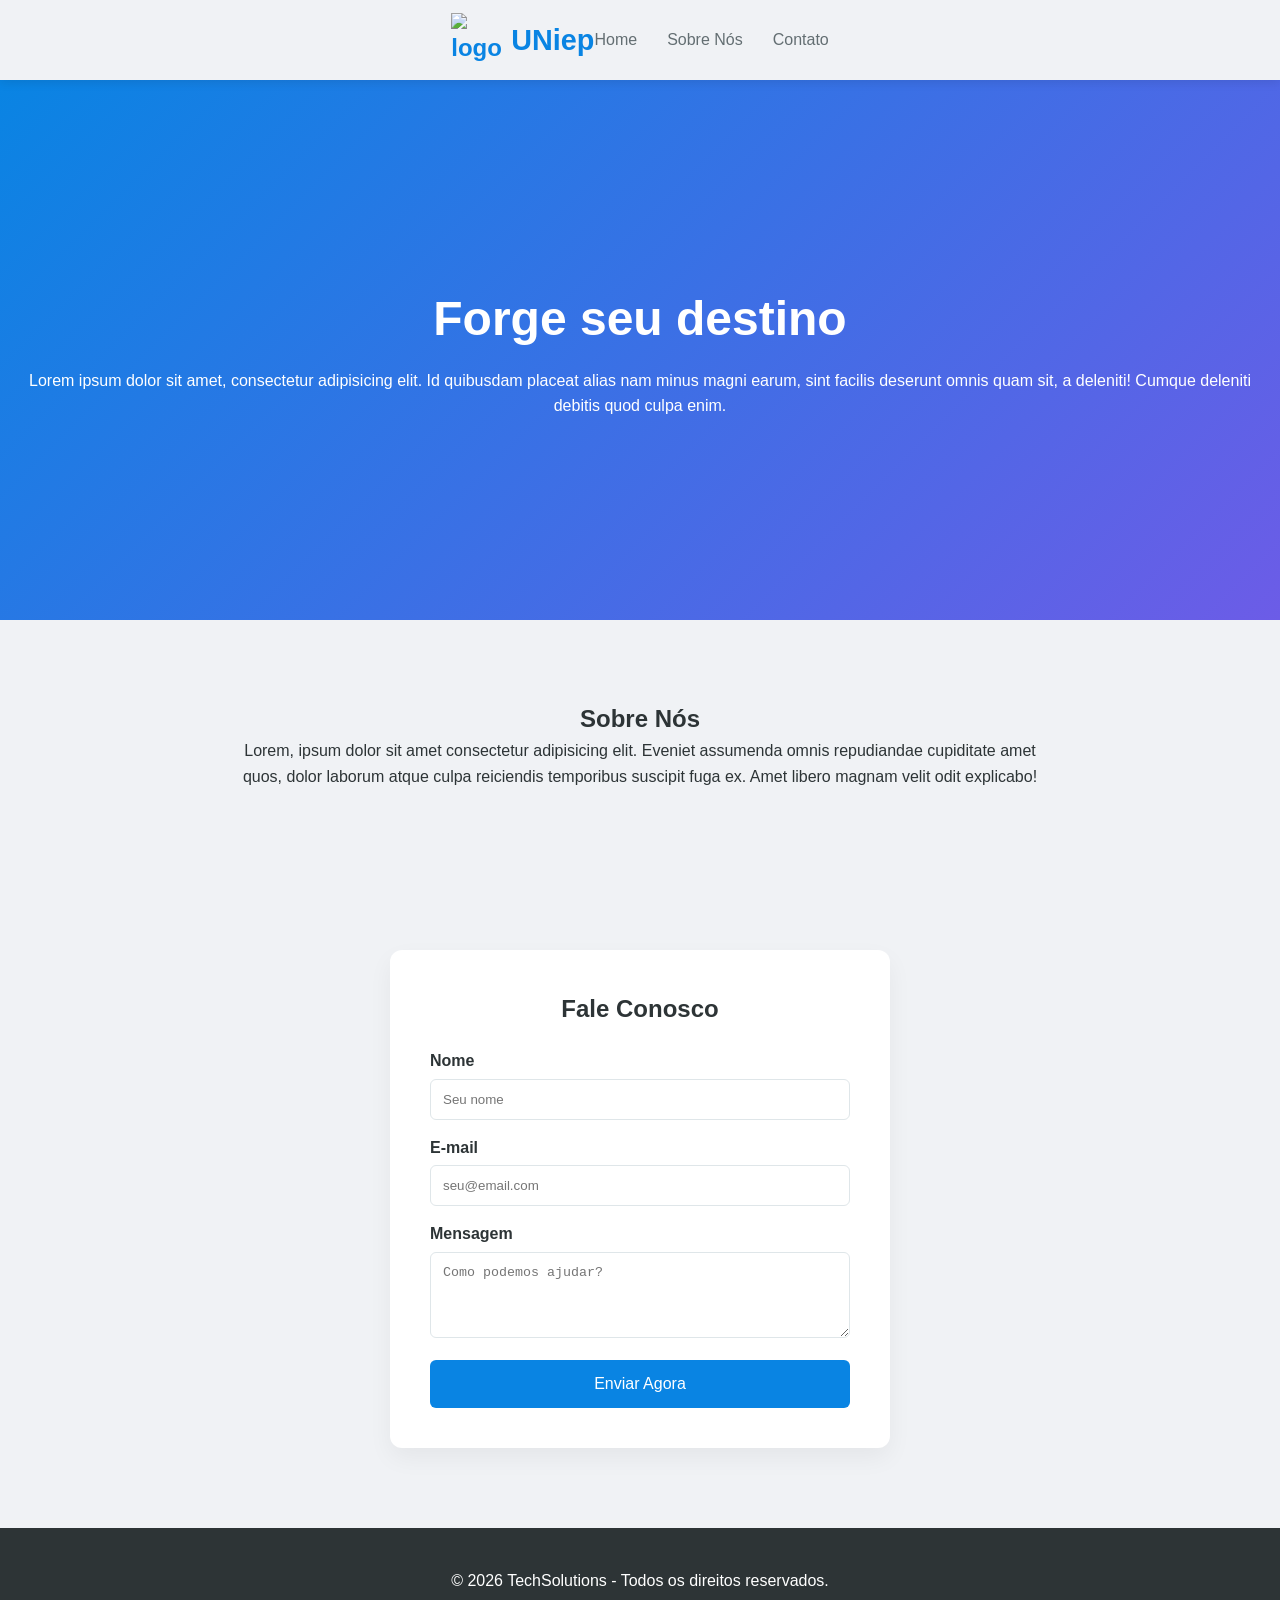
==== index.html @ 7d71a562 "main" ====
<!DOCTYPE html>
<html lang="pt-br">
<head>
    <meta charset="UTF-8">
    <meta name="viewport" content="width=device-width, initial-scale=1.0">
    <title>Empresa Pro | Website 2026</title>
    <link rel="stylesheet" href="style.css">
</head>
<body>

    <header class="navbar">
        <div class="header-container">
            <a href="index.html" class="logo">
                <span class="logo-icon"> <img src="https://br.freepik.com/vetores-gratis/letras-iniciais-um-design-criativo-de-logotipo_255877822.htm#fromView=keyword&page=1&position=4&uuid=b927e52d-334c-426f-b8e6-4815a87c4f24&query=Seis+logotipos" alt="logo"></span>
                <span class="logo-text">UNiep</span>
            </a>
            
        <nav>
                <ul class="nav-links">
                    <li><a href="#home">Home</a></li>
                    <li><a href="#sobre">Sobre Nós</a></li>
                    <li><a href="#contato">Contato</a></li>
                </ul>
        </nav>
        </div>
    </header>

    <main>
        <section id="home" class="hero">
            <h1>Forge seu destino</h1>
            <p>Lorem ipsum dolor sit amet, consectetur adipisicing elit. Id quibusdam placeat alias nam minus magni earum, sint facilis deserunt omnis quam sit, a deleniti! Cumque deleniti debitis quod culpa enim.</p>
        </section>

        <section id="sobre" class="content-section">
            <div class="container">
                <h2>Sobre Nós</h2>
                <p>Lorem, ipsum dolor sit amet consectetur adipisicing elit. Eveniet assumenda omnis repudiandae cupiditate amet quos, dolor laborum atque culpa reiciendis temporibus suscipit fuga ex. Amet libero magnam velit odit explicabo!</p>
            </div>
        </section>

        <section id="contato" class="content-section">
            <div class="form-card">
                <h2>Fale Conosco</h2>
                <form action="#">
                    <div class="input-group">
                        <label for="nome">Nome</label>
                        <input type="text" id="nome" placeholder="Seu nome" required>
                    </div>
                    <div class="input-group">
                        <label for="email">E-mail</label>
                        <input type="email" id="email" placeholder="seu@email.com" required>
                    </div>
                    <div class="input-group">
                        <label for="mensagem">Mensagem</label>
                        <textarea id="mensagem" rows="4" placeholder="Como podemos ajudar?"></textarea>
                    </div>
                    <button type="submit" class="btn-send">Enviar Agora</button>
                </form>
            </div>
        </section>
    </main>

    <footer>
        <p>&copy; 2026 TechSolutions - Todos os direitos reservados.</p>
    </footer>

</body>
</html>
---- style.css ----
/* Reset básico para limpar estilos do navegador */
* {
    margin: 0;
    padding: 0;
    box-sizing: border-box;
}

body {
    font-family: 'Inter', sans-serif, Arial;
    line-height: 1.6;
    color: #2d3436;
    background-color: #f0f2f5;
    scroll-behavior: smooth; /* Deixa a rolagem suave ao clicar no menu */
}

/* Header & Navegação */
.navbar {
    border: 2px tomato
    background-color: #ffffff;
    height: 80px;
    display: flex;
    align-items: center;
    box-shadow: 0 2px 10px rgba(0,0,0,0.1);
    position: sticky;
    top: 0;
    z-index: 1000;
}

.header-container {
    border: 2px
    width: 100%;
    max-width: 1000px;
    margin: 0 auto;
    display: flex;
    justify-content: space-between;
    align-items: center
}

.logo {
    display: flex;
    align-items: center;
    text-decoration: none;
    color: #0984e3;
    font-size: 1.5rem;
    font-weight: bold;
}

.logo-text{ 
    font-family: 'Segoe UI', Tahoma, Geneva, Verdana, sans-serif;
    font-size: larger;}
.logo-icon { margin-right: 10px;
width: 50px;
height: auto;
}

.nav-links {
    display: flex;
    list-style: none;
    gap: 30px;
}

.nav-links a {
    text-decoration: none;
    color: #636e72;
    font-weight: 500;
    transition: 0.3s;
}

.nav-links a:hover {
    color: #0984e3;
}

/* Seções de Conteúdo */
.hero {
    height: 60vh;
    display: flex;
    flex-direction: column;
    justify-content: center;
    align-items: center;
    background: linear-gradient(135deg, #0984e3, #6c5ce7);
    color: white;
    text-align: center;
    padding: 20px;
}

.hero h1 { font-size: 3rem; margin-bottom: 10px; }

.content-section {
    padding: 80px 5%;
}

.container {
    max-width: 800px;
    margin: 0 auto;
    text-align: center;
}

/* Formulário de Contato */
.form-card {
    background: #fff;
    padding: 40px;
    border-radius: 12px;
    box-shadow: 0 10px 25px rgba(0,0,0,0.05);
    max-width: 500px;
    margin: 0 auto;
}

.form-card h2 { margin-bottom: 20px; text-align: center; }

.input-group { margin-bottom: 15px; }

.input-group label {
    display: block;
    margin-bottom: 5px;
    font-weight: 600;
}

.input-group input, 
.input-group textarea {
    width: 100%;
    padding: 12px;
    border: 1px solid #dfe6e9;
    border-radius: 6px;
    outline: none;
}

.btn-send {
    width: 100%;
    padding: 15px;
    background: #0984e3;
    color: white;
    border: none;
    border-radius: 6px;
    font-size: 1rem;
    cursor: pointer;
    transition: 0.3s;
}

.btn-send:hover { background: #074b83; }

footer {
    text-align: center;
    padding: 40px;
    background: #2d3436;
    color: white;
}

/* Ajuste Celular */
@media (max-width: 768px) {
    .header-container { flex-direction: column; padding: 10px; }
    .nav-links { margin-top: 15px; gap: 15px; }
    .hero h1 { font-size: 2rem; }
}
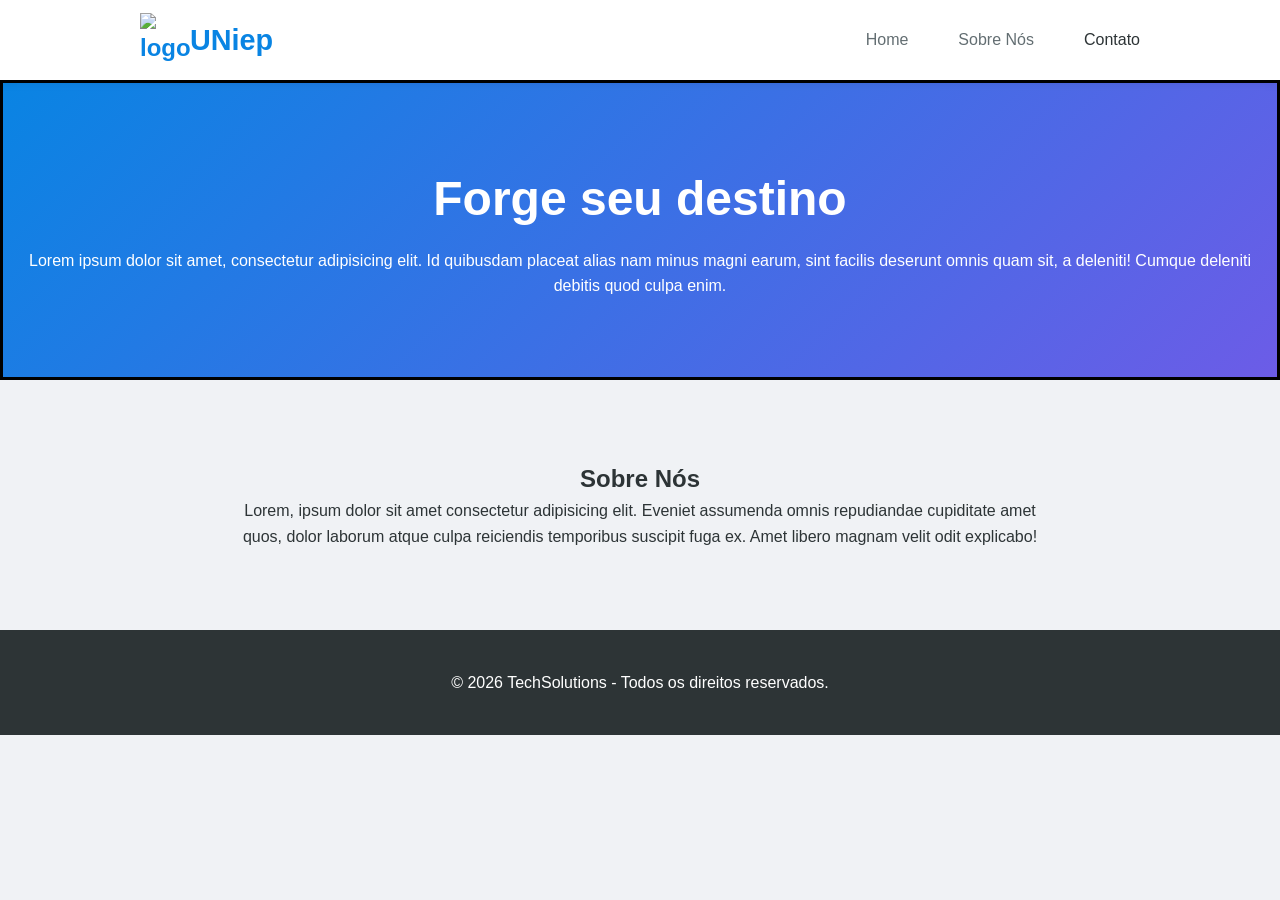
==== commit 18d6dbf5: "teste" ====
--- a/index.html
+++ b/index.html
@@ -17,9 +17,9 @@
             
         <nav>
                 <ul class="nav-links">
-                    <li><a href="#home">Home</a></li>
-                    <li><a href="#sobre">Sobre Nós</a></li>
-                    <li><a href="#contato">Contato</a></li>
+                    <li><a href="index.html">Home</a></li>
+                    <li><a href="sobre.html">Sobre Nós</a></li>
+                    <li><a href="contato.html" ></a>Contato</a></li>
                 </ul>
         </nav>
         </div>
@@ -37,27 +37,6 @@
                 <p>Lorem, ipsum dolor sit amet consectetur adipisicing elit. Eveniet assumenda omnis repudiandae cupiditate amet quos, dolor laborum atque culpa reiciendis temporibus suscipit fuga ex. Amet libero magnam velit odit explicabo!</p>
             </div>
         </section>
-
-        <section id="contato" class="content-section">
-            <div class="form-card">
-                <h2>Fale Conosco</h2>
-                <form action="#">
-                    <div class="input-group">
-                        <label for="nome">Nome</label>
-                        <input type="text" id="nome" placeholder="Seu nome" required>
-                    </div>
-                    <div class="input-group">
-                        <label for="email">E-mail</label>
-                        <input type="email" id="email" placeholder="seu@email.com" required>
-                    </div>
-                    <div class="input-group">
-                        <label for="mensagem">Mensagem</label>
-                        <textarea id="mensagem" rows="4" placeholder="Como podemos ajudar?"></textarea>
-                    </div>
-                    <button type="submit" class="btn-send">Enviar Agora</button>
-                </form>
-            </div>
-        </section>
     </main>
 
     <footer>
--- a/style.css
+++ b/style.css
@@ -15,7 +15,7 @@
 
 /* Header & Navegação */
 .navbar {
-    border: 2px tomato
+    border: 2px tomato;
     background-color: #ffffff;
     height: 80px;
     display: flex;
@@ -27,13 +27,13 @@
 }
 
 .header-container {
-    border: 2px
+    border: 2px;
     width: 100%;
     max-width: 1000px;
     margin: 0 auto;
     display: flex;
     justify-content: space-between;
-    align-items: center
+    align-items: center;
 }
 
 .logo {
@@ -48,7 +48,8 @@
 .logo-text{ 
     font-family: 'Segoe UI', Tahoma, Geneva, Verdana, sans-serif;
     font-size: larger;}
-.logo-icon { margin-right: 10px;
+.logo-icon { 
+margin-right: auto;
 width: 50px;
 height: auto;
 }
@@ -56,7 +57,7 @@
 .nav-links {
     display: flex;
     list-style: none;
-    gap: 30px;
+    gap: 50px;
 }
 
 .nav-links a {
@@ -72,7 +73,8 @@
 
 /* Seções de Conteúdo */
 .hero {
-    height: 60vh;
+    border: solid black;
+    height: 300px;
     display: flex;
     flex-direction: column;
     justify-content: center;
@@ -97,12 +99,12 @@
 
 /* Formulário de Contato */
 .form-card {
-    background: #fff;
+    background: #5902fa;
     padding: 40px;
-    border-radius: 12px;
+    border-radius: 20px;
     box-shadow: 0 10px 25px rgba(0,0,0,0.05);
     max-width: 500px;
-    margin: 0 auto;
+    margin: 50px;
 }
 
 .form-card h2 { margin-bottom: 20px; text-align: center; }
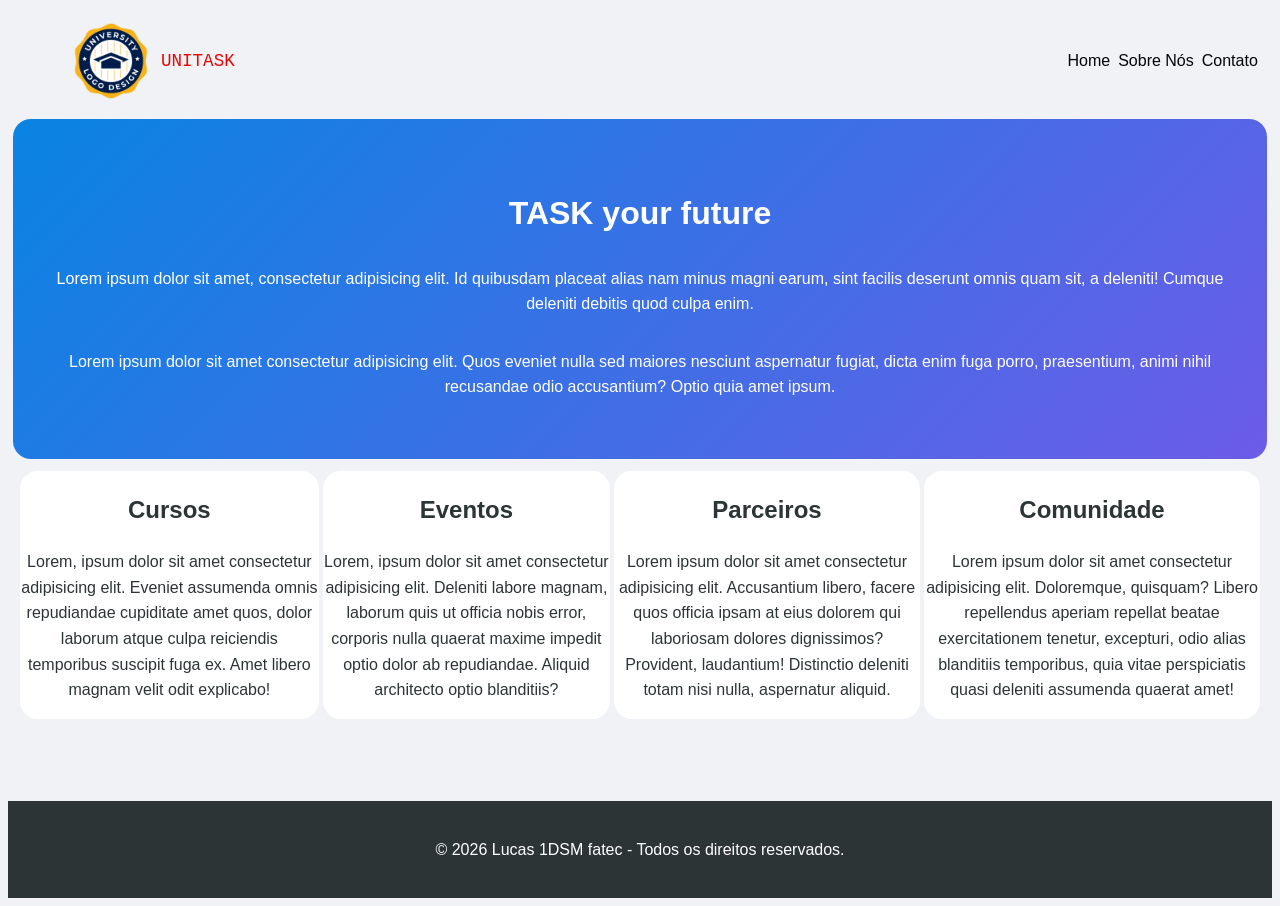
==== commit 5b24ec14: "adicionados items mo style.css flexbox e grid no html" ====
--- a/index.html
+++ b/index.html
@@ -3,7 +3,7 @@
 <head>
     <meta charset="UTF-8">
     <meta name="viewport" content="width=device-width, initial-scale=1.0">
-    <title>Empresa Pro | Website 2026</title>
+    <title>UNITASK | Website 2026</title>
     <link rel="stylesheet" href="style.css">
 </head>
 <body>
@@ -11,36 +11,50 @@
     <header class="navbar">
         <div class="header-container">
             <a href="index.html" class="logo">
-                <span class="logo-icon"> <img src="https://br.freepik.com/vetores-gratis/letras-iniciais-um-design-criativo-de-logotipo_255877822.htm#fromView=keyword&page=1&position=4&uuid=b927e52d-334c-426f-b8e6-4815a87c4f24&query=Seis+logotipos" alt="logo"></span>
-                <span class="logo-text">UNiep</span>
+                <img src="logounitask.png" alt="logotipo unitask" class="logo-icon"> 
+                <span class="logo-text">UNITASK</span>
             </a>
             
-        <nav>
+            <nav>
                 <ul class="nav-links">
                     <li><a href="index.html">Home</a></li>
                     <li><a href="sobre.html">Sobre Nós</a></li>
-                    <li><a href="contato.html" ></a>Contato</a></li>
+                    <li><a href="contato.html">Contato</a></li>
                 </ul>
-        </nav>
+            </nav>
         </div>
     </header>
 
     <main>
-        <section id="home" class="hero">
-            <h1>Forge seu destino</h1>
+        <section id="apresentação" class="hero">
+            <h1>TASK your future</h1>
             <p>Lorem ipsum dolor sit amet, consectetur adipisicing elit. Id quibusdam placeat alias nam minus magni earum, sint facilis deserunt omnis quam sit, a deleniti! Cumque deleniti debitis quod culpa enim.</p>
+            <p>Lorem ipsum dolor sit amet consectetur adipisicing elit. Quos eveniet nulla sed maiores nesciunt aspernatur fugiat, dicta enim fuga porro, praesentium, animi nihil recusandae odio accusantium? Optio quia amet ipsum.</p>
         </section>
 
-        <section id="sobre" class="content-section">
-            <div class="container">
-                <h2>Sobre Nós</h2>
-                <p>Lorem, ipsum dolor sit amet consectetur adipisicing elit. Eveniet assumenda omnis repudiandae cupiditate amet quos, dolor laborum atque culpa reiciendis temporibus suscipit fuga ex. Amet libero magnam velit odit explicabo!</p>
-            </div>
+        <section id="cursos" class="container-section">
+                <div>
+                    <h2>Cursos</h2>
+                    <p>Lorem, ipsum dolor sit amet consectetur adipisicing elit. Eveniet assumenda omnis repudiandae cupiditate amet quos, dolor laborum atque culpa reiciendis temporibus suscipit fuga ex. Amet libero magnam velit odit explicabo!</p>
+                </div>
+                <div>
+                    <h2>Eventos</h2>
+                    <p>Lorem, ipsum dolor sit amet consectetur adipisicing elit. Deleniti labore magnam, laborum quis ut officia nobis error, corporis nulla quaerat maxime impedit optio dolor ab repudiandae. Aliquid architecto optio blanditiis?</p>
+                </div>
+                <div>
+                    <h2>Parceiros</h2>
+                    <p>Lorem ipsum dolor sit amet consectetur adipisicing elit. Accusantium libero, facere quos officia ipsam at eius dolorem qui laboriosam dolores dignissimos? Provident, laudantium! Distinctio deleniti totam nisi nulla, aspernatur aliquid.</p>
+                </div>
+                <div>
+                    <h2>Comunidade</h2>
+                    <p>Lorem ipsum dolor sit amet consectetur adipisicing elit. Doloremque, quisquam? Libero repellendus aperiam repellat beatae exercitationem tenetur, excepturi, odio alias blanditiis temporibus, quia vitae perspiciatis quasi deleniti assumenda quaerat amet!</p>
+                </div>
         </section>
+
     </main>
 
     <footer>
-        <p>&copy; 2026 TechSolutions - Todos os direitos reservados.</p>
+        <p>&copy; 2026 Lucas 1DSM fatec - Todos os direitos reservados.</p>
     </footer>
 
 </body>
--- a/style.css
+++ b/style.css
@@ -1,12 +1,12 @@
 /* Reset básico para limpar estilos do navegador */
-* {
+*/* {
     margin: 0;
     padding: 0;
     box-sizing: border-box;
 }
-
+*/
 body {
-    font-family: 'Inter', sans-serif, Arial;
+    font-family:'Franklin Gothic Medium', 'Arial Narrow', Arial, sans-serif;
     line-height: 1.6;
     color: #2d3436;
     background-color: #f0f2f5;
@@ -15,65 +15,79 @@
 
 /* Header & Navegação */
 .navbar {
-    border: 2px tomato;
-    background-color: #ffffff;
-    height: 80px;
+    width: auto;
+    background-color:#f0f2f5;
+    height: 18%;
     display: flex;
-    align-items: center;
-    box-shadow: 0 2px 10px rgba(0,0,0,0.1);
-    position: sticky;
+    align-items: normal;
+    position: static;
     top: 0;
     z-index: 1000;
 }
 
 .header-container {
-    border: 2px;
-    width: 100%;
-    max-width: 1000px;
-    margin: 0 auto;
-    display: flex;
+    /*box-shadow: 0 2px 10px rgba(22, 4, 44, 0.1);*/
+    width: 95%;
+    margin: 3px;
+    display: inline-flex;
     justify-content: space-between;
     align-items: center;
+    padding-left: 50px;
+    padding-top: 0px;
 }
 
 .logo {
-    display: flex;
+ 
+    display: inline flex;
+    justify-items: stretch;
     align-items: center;
     text-decoration: none;
-    color: #0984e3;
-    font-size: 1.5rem;
-    font-weight: bold;
-}
-
-.logo-text{ 
-    font-family: 'Segoe UI', Tahoma, Geneva, Verdana, sans-serif;
-    font-size: larger;}
+    color: #e30909;
+    font-size:large;
+
+}
+
 .logo-icon { 
-margin-right: auto;
-width: 50px;
-height: auto;
+    
+    margin: 0px; 
+    max-width: 100px;
+    height: auto;
+    
+}
+.logo-text{
+    font-family:monospace;
+    font-size: larger;
 }
 
 .nav-links {
-    display: flex;
+    position: relative left 75%;
     list-style: none;
-    gap: 50px;
+    justify-content: space-between;
+    display: inline-flex;
+    margin-right: 0;
+    
 }
 
 .nav-links a {
-    text-decoration: none;
-    color: #636e72;
-    font-weight: 500;
+    margin: 4px;
+    /*margin-right: 5px;*/
+    justify-content: space-around;
+    text-decoration: none;
+    color: #000608;
+    font-weight: 200;
     transition: 0.3s;
 }
 
+
 .nav-links a:hover {
-    color: #0984e3;
-}
+    color: #ff0000ea;
+}
+
 
 /* Seções de Conteúdo */
+
 .hero {
-    border: solid black;
+    border-radius: 18px;
     height: 300px;
     display: flex;
     flex-direction: column;
@@ -82,32 +96,86 @@
     background: linear-gradient(135deg, #0984e3, #6c5ce7);
     color: white;
     text-align: center;
+    margin: 5px;
     padding: 20px;
 }
 
-.hero h1 { font-size: 3rem; margin-bottom: 10px; }
+.hero h1 { font-size: 2rem; margin-bottom: 10px; }
 
 .content-section {
-    padding: 80px 5%;
-}
-
-.container {
-    max-width: 800px;
-    margin: 0 auto;
-    text-align: center;
+    /*border: solid black;*/
+    border-radius: 18px;
+    padding: 50px;
+    margin: 5px;
+    text-align: center;
+    box-shadow: 0 2px 10px rgba(22, 4, 44, 0.1);
+    ;
+}
+
+.container-section{
+    
+    border-radius: 18px;
+    display: flex;
+    flex-direction:row;
+    background-color: #f0f2f5;
+    justify-content: space-around;
+    margin: 10px;
+    padding: 0;
+}
+
+.container-section div{
+    background-color: white;
+    border-radius: 18px;
+    text-align: center;
+    margin: 2px;
 }
 
 /* Formulário de Contato */
+.main-container{
+    display: grid;
+    grid-template-columns: 1fr 1fr 2fr;
+    place-content: first space-between;  
+    padding: 5px;
+
+}
+.container-link{
+    border: solid tomato;
+    border-radius: 10px;
+    display: grid;
+    grid-template-rows: auto auto auto;
+    text-decoration: none;
+    list-style: none;
+    place-content: start;
+    row-gap: 5%;
+  
+}
+
+.hero2 {
+    background-color: #c6d9e7;
+    border-radius: 18px;
+    padding: 50px;
+    margin: 5px;
+    max-width: 400px;
+    text-align: center;
+    text-decoration: none;
+    box-shadow: 0 2px 10px rgba(22, 4, 44, 0.1);
+
+}
+
 .form-card {
-    background: #5902fa;
-    padding: 40px;
-    border-radius: 20px;
+    background: #fff;
+    padding-top: 0;
+    padding: 50px;
+    border-radius: 18px;
     box-shadow: 0 10px 25px rgba(0,0,0,0.05);
-    max-width: 500px;
-    margin: 50px;
-}
-
-.form-card h2 { margin-bottom: 20px; text-align: center; }
+    width: 100%;
+    margin: auto;
+}
+
+.form-card h2 { 
+    margin-top: 10px;
+    margin-bottom: 20px; 
+    text-align: center; }
 
 .input-group { margin-bottom: 15px; }
 
@@ -122,7 +190,7 @@
     width: 100%;
     padding: 12px;
     border: 1px solid #dfe6e9;
-    border-radius: 6px;
+    border-radius: 9px;
     outline: none;
 }
 
@@ -132,7 +200,7 @@
     background: #0984e3;
     color: white;
     border: none;
-    border-radius: 6px;
+    border-radius: 9px;
     font-size: 1rem;
     cursor: pointer;
     transition: 0.3s;
@@ -140,9 +208,14 @@
 
 .btn-send:hover { background: #074b83; }
 
+
 footer {
-    text-align: center;
-    padding: 40px;
+    margin-top: 80px;
+    display: block;
+    justify-content: center;
+    position: static;
+    text-align: center;
+    padding: 20px;
     background: #2d3436;
     color: white;
 }
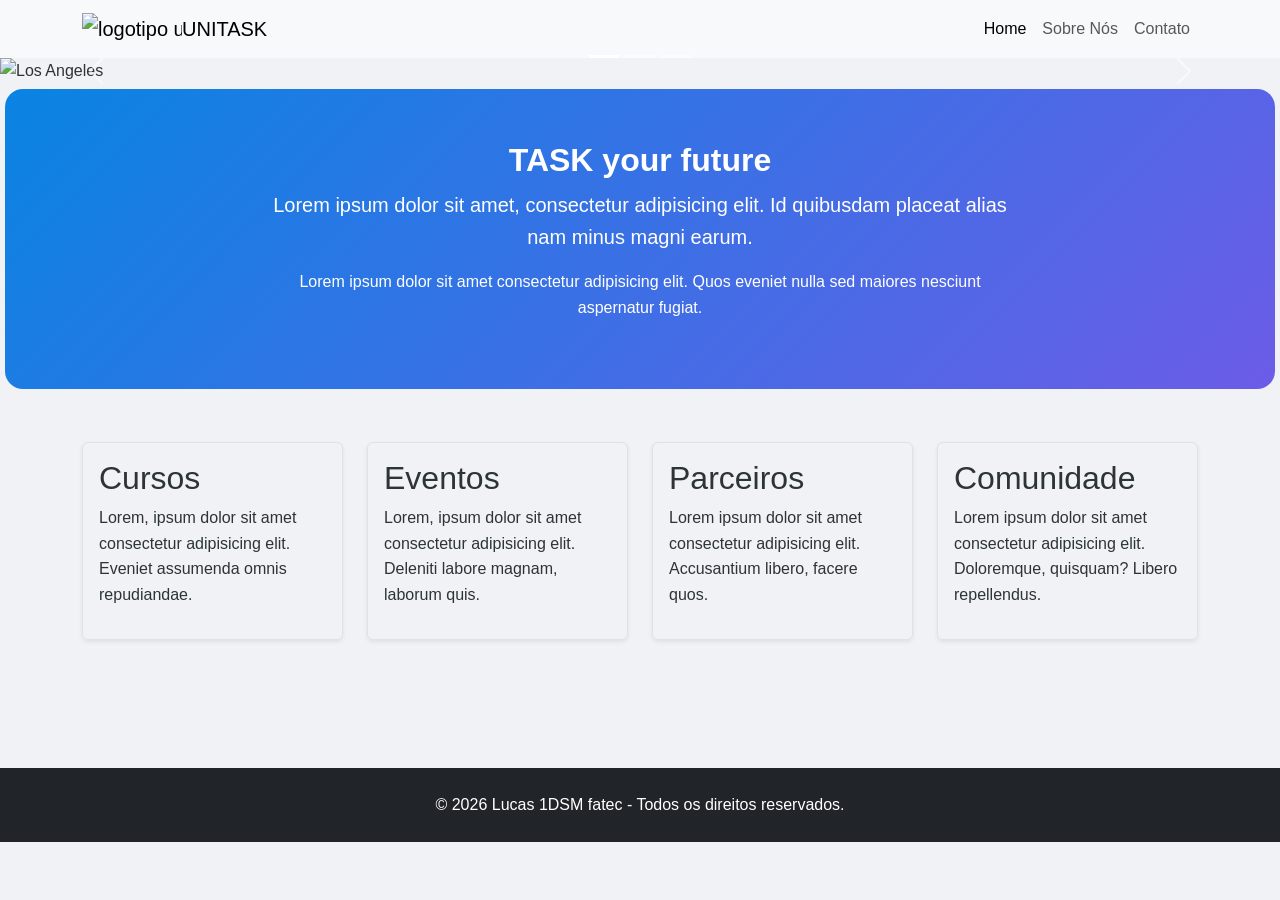
==== commit a42bfd56: "update - organização dos arquivos do projeto" ====
--- a/index.html
+++ b/index.html
@@ -4,58 +4,127 @@
     <meta charset="UTF-8">
     <meta name="viewport" content="width=device-width, initial-scale=1.0">
     <title>UNITASK | Website 2026</title>
+    <link href="https://cdn.jsdelivr.net/npm/bootstrap@5.3.0/dist/css/bootstrap.min.css" rel="stylesheet">
     <link rel="stylesheet" href="style.css">
 </head>
 <body>
 
-    <header class="navbar">
-        <div class="header-container">
-            <a href="index.html" class="logo">
-                <img src="logounitask.png" alt="logotipo unitask" class="logo-icon"> 
-                <span class="logo-text">UNITASK</span>
-            </a>
-            
-            <nav>
-                <ul class="nav-links">
-                    <li><a href="index.html">Home</a></li>
-                    <li><a href="sobre.html">Sobre Nós</a></li>
-                    <li><a href="contato.html">Contato</a></li>
-                </ul>
-            </nav>
-        </div>
+    <header>
+        <nav class="navbar navbar-expand-lg navbar-light bg-light">
+            <div class="container">
+                <a class="navbar-brand d-flex align-items-center" href="index.html">
+                    <img src="logounitask.png" alt="logotipo unitask" class="logo-icon"> 
+                    <span>UNITASK</span>
+                </a>
+                <button class="navbar-toggler" type="button" data-bs-toggle="collapse" data-bs-target="#navbarNav">
+                    <span class="navbar-toggler-icon"></span>
+                </button>
+                <div class="collapse navbar-collapse" id="navbarNav">
+                    <ul class="navbar-nav ms-auto"> 
+                        <li class="nav-item"><a class="nav-link active" href="index.html">Home</a></li>
+                        <li class="nav-item"><a class="nav-link" href="sobre.html">Sobre Nós</a></li>
+                        <li class="nav-item"><a class="nav-link" href="contato.html">Contato</a></li>
+                    </ul>
+                </div>
+            </div>
+        </nav>
     </header>
 
     <main>
-        <section id="apresentação" class="hero">
-            <h1>TASK your future</h1>
-            <p>Lorem ipsum dolor sit amet, consectetur adipisicing elit. Id quibusdam placeat alias nam minus magni earum, sint facilis deserunt omnis quam sit, a deleniti! Cumque deleniti debitis quod culpa enim.</p>
-            <p>Lorem ipsum dolor sit amet consectetur adipisicing elit. Quos eveniet nulla sed maiores nesciunt aspernatur fugiat, dicta enim fuga porro, praesentium, animi nihil recusandae odio accusantium? Optio quia amet ipsum.</p>
+        <!-- Carousel -->
+        <div id="fotos" class="carousel slide" data-bs-ride="carousel">
+
+    <!-- Indicators/dots -->
+        <div class="carousel-indicators">
+            <button type="button" data-bs-target="#fotos" data-bs-slide-to="0" class="active"></button>
+            <button type="button" data-bs-target="#fotos" data-bs-slide-to="1"></button>
+            <button type="button" data-bs-target="#fotos" data-bs-slide-to="2"></button>
+        </div>
+  
+  <!-- The slideshow/carousel -->
+    <div class="carousel-inner">
+        <div class="carousel-item active">
+            <img src=https://images.pexels.com/photos/32641542/pexels-photo-32641542.jpeg alt="Los Angeles" class="d-block" style="width:100%">
+            <div class="carousel-caption">
+                <h3>Campus</h3>
+                <p>predio principal</p>
+            </div>
+        </div>
+        <div class="carousel-item">
+            <img src=https://images.pexels.com/photos/31070772/pexels-photo-31070772.jpeg alt="Chicago" class="d-block" style="width:100%">
+            <div class="carousel-caption">
+                <h3>Areas internas</h3>
+                <p>ambiente</p>
+            </div>
+        </div>
+        <div class="carousel-item">
+            <img src=https://images.pexels.com/photos/18471527/pexels-photo-18471527.jpeg alt="New York" class="d-block" style="width:100%">
+            <div class="carousel-caption">
+                <h3>Sala de aula</h3>
+                <p>equipamentos modernos</p>
+            </div>
+        </div>
+    </div>
+  
+    <!-- Left and right controls/icons -->
+    <button class="carousel-control-prev" type="button" data-bs-target="#fotos" data-bs-slide="prev">
+        <span class="carousel-control-prev-icon"></span>
+    </button>
+    <button class="carousel-control-next" type="button" data-bs-target="#fotos" data-bs-slide="next">
+        <span class="carousel-control-next-icon"></span>
+    </button>
+    </div>
+        <section id="apresentação" class="hero text-center">
+            <div class="container">
+                <div class="row justify-content-center">
+                    <div class="col-lg-8">
+                        <h1 class="display-4 fw-bold">TASK your future</h1>
+                        <p class="lead">Lorem ipsum dolor sit amet, consectetur adipisicing elit. Id quibusdam placeat alias nam minus magni earum.</p>
+                        <p>Lorem ipsum dolor sit amet consectetur adipisicing elit. Quos eveniet nulla sed maiores nesciunt aspernatur fugiat.</p>
+                    </div>
+                </div>
+            </div>
         </section>
 
-        <section id="cursos" class="container-section">
-                <div>
-                    <h2>Cursos</h2>
-                    <p>Lorem, ipsum dolor sit amet consectetur adipisicing elit. Eveniet assumenda omnis repudiandae cupiditate amet quos, dolor laborum atque culpa reiciendis temporibus suscipit fuga ex. Amet libero magnam velit odit explicabo!</p>
+        <section id="cursos" class="container py-5">
+            <div class="row g-4"> <div class="col-12 col-md-6 col-lg-3">
+                    <div class="h-100 p-3 border rounded shadow-sm">
+                        <h2>Cursos</h2>
+                        <p>Lorem, ipsum dolor sit amet consectetur adipisicing elit. Eveniet assumenda omnis repudiandae.</p>
+                    </div>
                 </div>
-                <div>
-                    <h2>Eventos</h2>
-                    <p>Lorem, ipsum dolor sit amet consectetur adipisicing elit. Deleniti labore magnam, laborum quis ut officia nobis error, corporis nulla quaerat maxime impedit optio dolor ab repudiandae. Aliquid architecto optio blanditiis?</p>
+
+                <div class="col-12 col-md-6 col-lg-3">
+                    <div class="h-100 p-3 border rounded shadow-sm">
+                        <h2>Eventos</h2>
+                        <p>Lorem, ipsum dolor sit amet consectetur adipisicing elit. Deleniti labore magnam, laborum quis.</p>
+                    </div>
                 </div>
-                <div>
-                    <h2>Parceiros</h2>
-                    <p>Lorem ipsum dolor sit amet consectetur adipisicing elit. Accusantium libero, facere quos officia ipsam at eius dolorem qui laboriosam dolores dignissimos? Provident, laudantium! Distinctio deleniti totam nisi nulla, aspernatur aliquid.</p>
+
+                <div class="col-12 col-md-6 col-lg-3">
+                    <div class="h-100 p-3 border rounded shadow-sm">
+                        <h2>Parceiros</h2>
+                        <p>Lorem ipsum dolor sit amet consectetur adipisicing elit. Accusantium libero, facere quos.</p>
+                    </div>
                 </div>
-                <div>
-                    <h2>Comunidade</h2>
-                    <p>Lorem ipsum dolor sit amet consectetur adipisicing elit. Doloremque, quisquam? Libero repellendus aperiam repellat beatae exercitationem tenetur, excepturi, odio alias blanditiis temporibus, quia vitae perspiciatis quasi deleniti assumenda quaerat amet!</p>
+
+                <div class="col-12 col-md-6 col-lg-3">
+                    <div class="h-100 p-3 border rounded shadow-sm">
+                        <h2>Comunidade</h2>
+                        <p>Lorem ipsum dolor sit amet consectetur adipisicing elit. Doloremque, quisquam? Libero repellendus.</p>
+                    </div>
                 </div>
+
+            </div>
         </section>
-
     </main>
 
-    <footer>
-        <p>&copy; 2026 Lucas 1DSM fatec - Todos os direitos reservados.</p>
+    <footer class="bg-dark text-white text-center py-4">
+        <div class="container">
+            <p class="mb-0">&copy; 2026 Lucas 1DSM fatec - Todos os direitos reservados.</p>
+        </div>
     </footer>
 
+    <script src="https://cdn.jsdelivr.net/npm/bootstrap@5.3.0/dist/js/bootstrap.bundle.min.js"></script>
 </body>
 </html>
